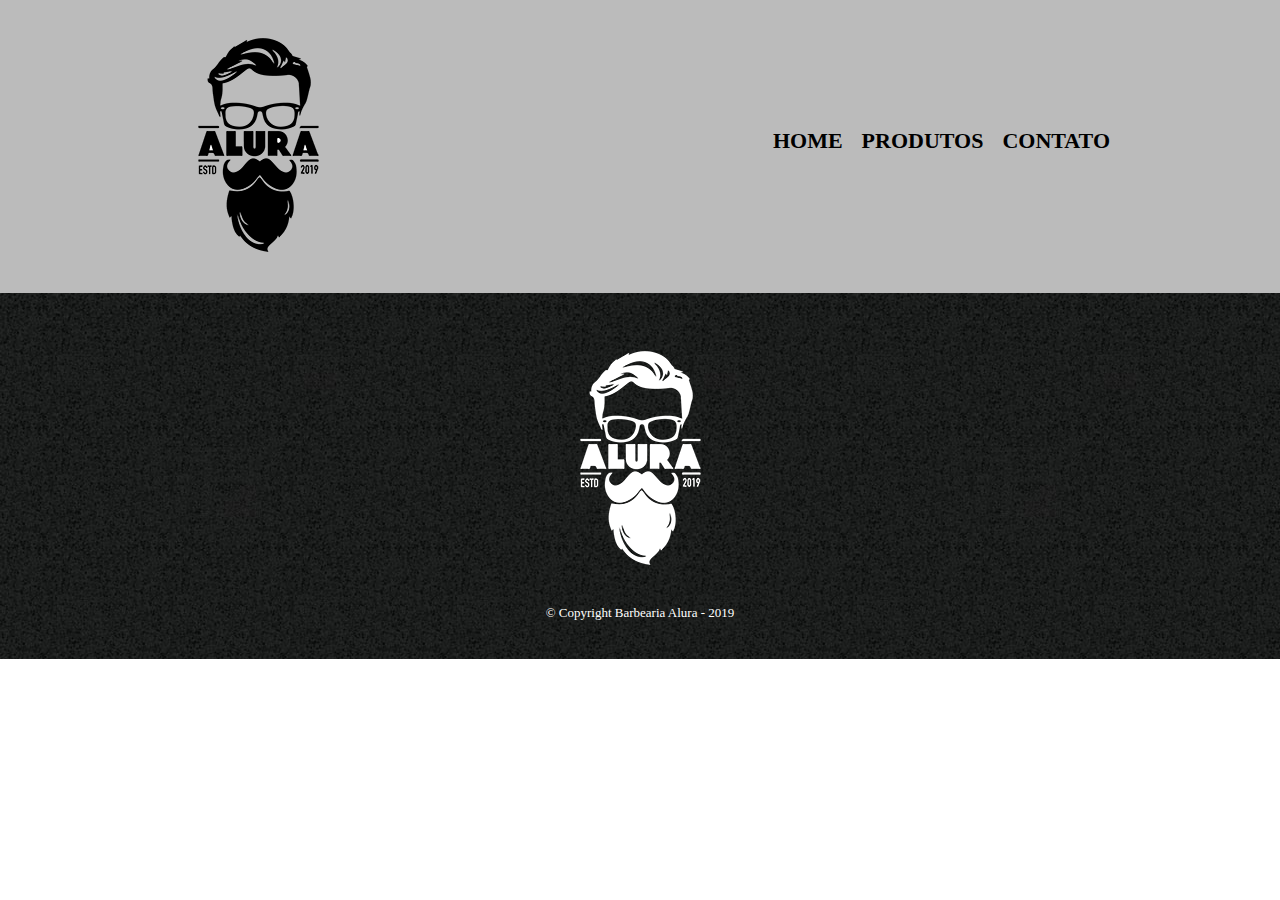
==== contato.html @ 5512bfbf "5" ====
<!DOCTYPE html>
<html>
    <head>
        <meta charset="UTF-8">
        <title>Contato - Barbearia Alura</title>

        <link rel="stylesheet" href="reset.css">
        <link rel="stylesheet" href="style.css">
    </head>
    <body>
        <header>
            <div class="caixa">
                <h1><img src="logo.png"></h1>

                <nav>
                    <ul>
                        <li><a href="index.html">Home</a></li>
                        <li><a href="produtos.html">Produtos</a></li>
                        <li><a href="contato.html">Contato</a></li>
                    </ul>
                </nav>
            </div>
        </header>

        <footer>
            <img src="logo-branco.png">
            <p class="copyright">&copy; Copyright Barbearia Alura - 2019</p>
        </footer>
    </body>
</html>
---- style.css ----
header {
	background: #BBBBBB;
	padding: 20px 0;
}

.caixa {
	position: relative;
	width: 940px;
	margin: 0 auto;
}

nav {
	position: absolute;
	top: 110px;
	right: 0;
}

nav li {
	display: inline;
	margin: 0 0 0 15px;
}

nav a {
	text-transform: uppercase;
	color: #000000;
	font-weight: bold;
	font-size: 22px;
	text-decoration: none;
}

nav a:hover {
	color: #C78C19;
	text-decoration: underline;
}

.produtos {
	width: 940px;
	margin: 0 auto;
	padding: 50px 0;
}

.produtos li {
	display: inline-block;
	text-align: center;
	width: 30%;
	vertical-align: top;
	margin: 0 1.5%;
	padding: 30px 20px;
	box-sizing: border-box;
	border: 2px solid #000000;
	border-radius: 10px;
}

.produtos li:hover {
	border-color: #C78C19;
}

.produtos li:active {
	border-color: #088C19;	
}

.produtos li:hover h2 {
	font-size: 34px;
}

.produtos h2 {
	font-size: 30px;
	font-weight: bold;
}

.produto-descricao {
	font-size: 18px;
}

.produto-preco {
	font-size: 22px;
	font-weight: bold;
	margin-top: 10px;
}

footer {
	text-align: center;
	background: url("bg.jpg");
	padding: 40px 0;
}

.copyright {
	color: #FFFFFF;
	font-size: 13px;
	margin: 20px 0 0;
}

/* Página de contato */
.contato {
	width: 940px;
	margin: 40px auto;
}

.contato label, .input-group legend {
	display: block;
	margin: 0 0 5px;
	font-size: 20px;
}

.campo-padrao, textarea {
	display: block;
	margin: 0 0 30px;
	padding: 10px 20px;
	width: 50%;
	border: 1px solid #aaa;
}

.input-group {
	margin: 0 0 20px;
}

.newsletter {
	margin: 0 0 20px;
}

.botao {
	margin: 20px 0 0;
	width: 30%;
	padding: 10px 20px;
	font-size: 24px;
	display: inline-block;
	background: orange;
	color: white;
	border: none;
	border-radius: 5px;
	transition: 1s;
}

.botao:hover {
	cursor: pointer;
	transform: scale(1.2);	
}

.funcionamento {
	width: 940px;
	margin: 0 auto 40px;
}

table {
	margin: 10px 0 0;
}

th  {
	background: #777777;
	color: #FFFFFF;
}


td, th {
	border: 1px solid #000000;
	padding: 5px 20px;
}
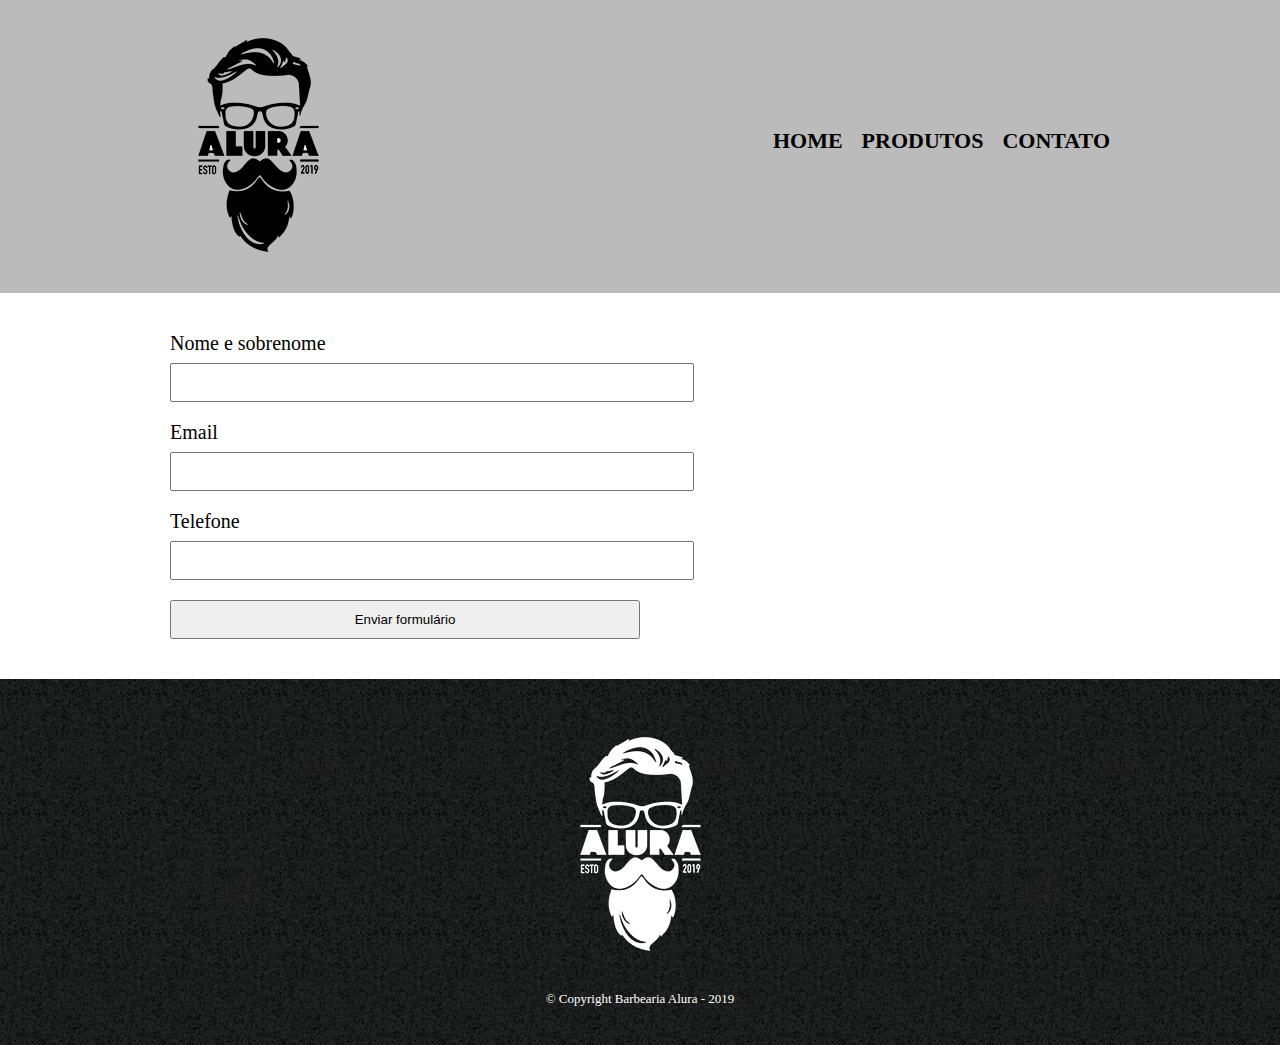
==== commit d3b82e1e: "6" ====
--- a/contato.html
+++ b/contato.html
@@ -22,6 +22,22 @@
             </div>
         </header>
 
+        <main>
+            <form>
+
+                <label for="nomesobrenome">Nome e sobrenome</label>
+                <input type="text" id="nomesobrenome">
+
+                <label for="email">Email</label>
+                <input type="text" id="email">
+
+                <label for="telfone">Telefone</label>
+                <input type="text" id="telefone">
+
+                <input type="submit" value="Enviar formulário">
+            </form>
+        </main>
+
         <footer>
             <img src="logo-branco.png">
             <p class="copyright">&copy; Copyright Barbearia Alura - 2019</p>
--- a/style.css
+++ b/style.css
@@ -154,4 +154,26 @@
 td, th {
 	border: 1px solid #000000;
 	padding: 5px 20px;
+}
+
+main {
+	width: 940px;
+	margin: 0 auto;
+}
+
+form {
+	margin: 40px 0;
+}
+
+form label {
+	display: block;
+	font-size: 20px;
+	margin: 0 0 10px;
+}
+
+form input {
+	display: block;
+	margin: 0 0 20px;
+	padding: 10px 25px;
+	width: 50%;
 }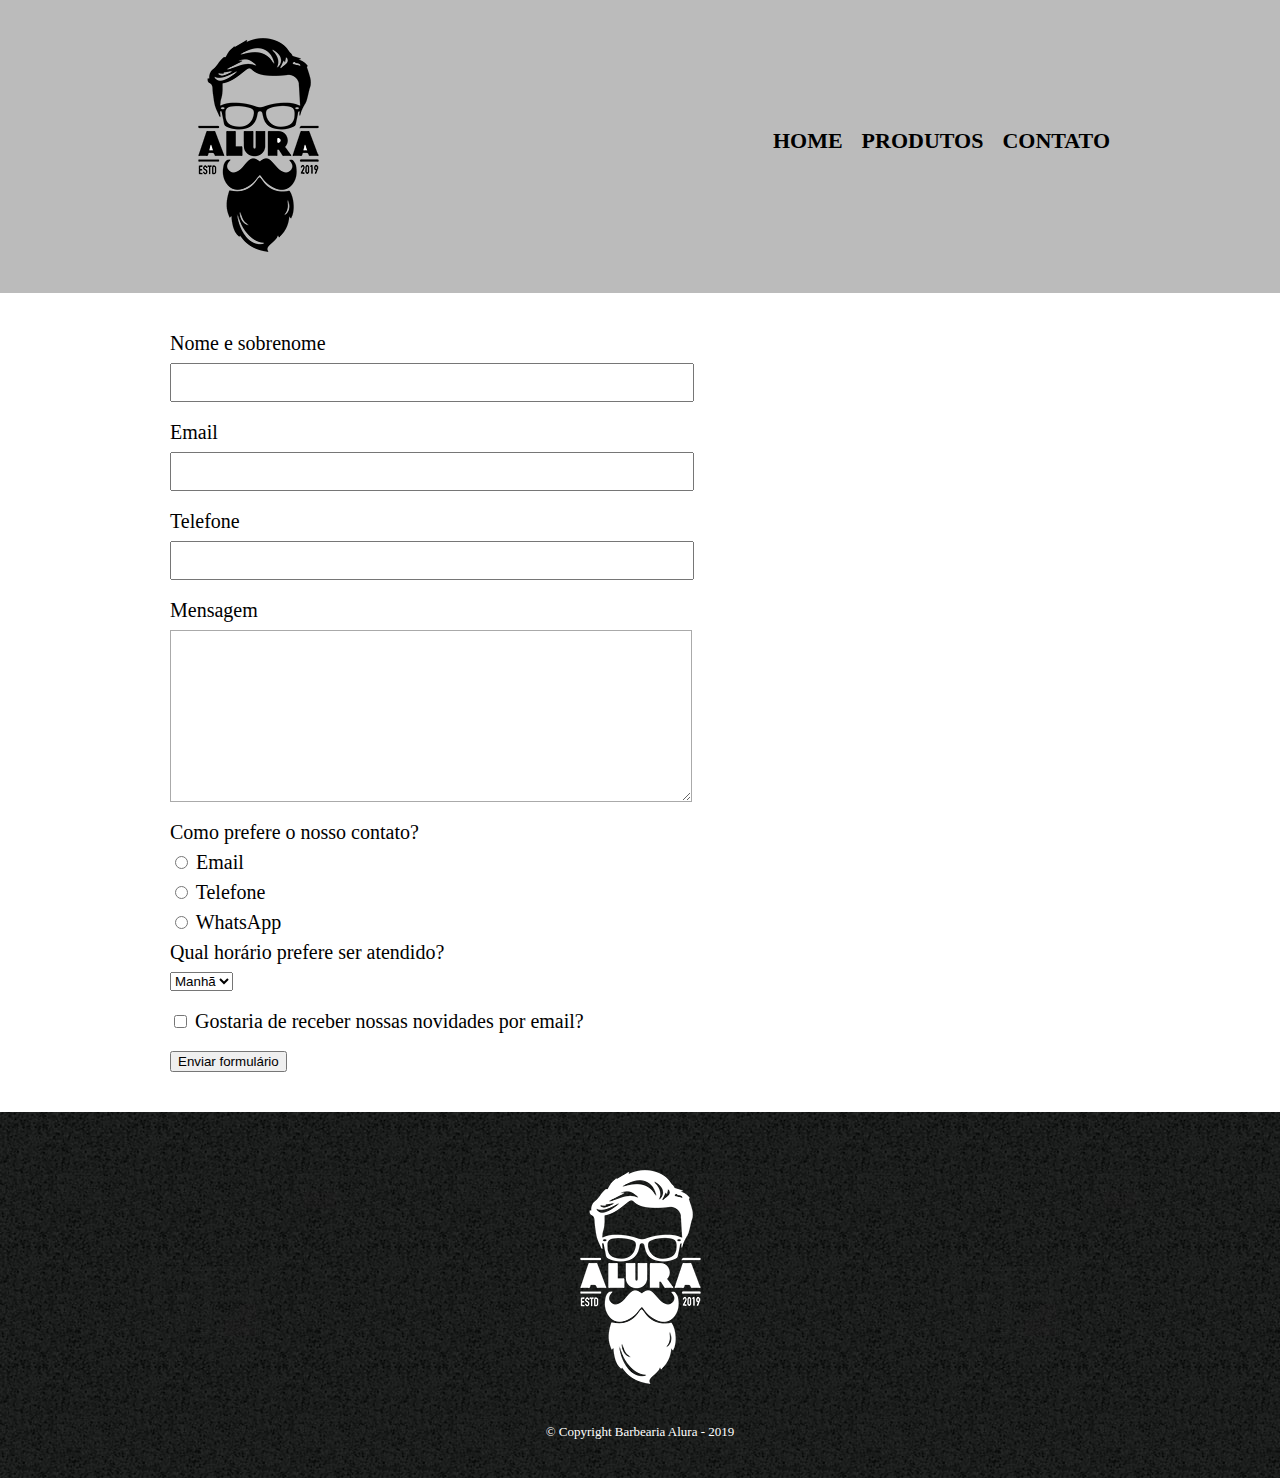
==== commit 090e9ede: "7" ====
--- a/contato.html
+++ b/contato.html
@@ -25,14 +25,50 @@
         <main>
             <form>
 
-                <label for="nomesobrenome">Nome e sobrenome</label>
-                <input type="text" id="nomesobrenome">
+                <label for="nomesobrenome" >Nome e sobrenome</label>
+                <input type="text" id="nomesobrenome" class="input-padrao">
 
-                <label for="email">Email</label>
-                <input type="text" id="email">
+                <label for="email" >Email</label>
+                <input type="text" id="email" class="input-padrao">
 
                 <label for="telfone">Telefone</label>
-                <input type="text" id="telefone">
+                <input type="text" id="telefone" class="input-padrao"> 
+
+                <label for="mensagem">Mensagem</label>
+                <textarea id="mensagem" cols="70" rows="10" class="input-padrao"></textarea>
+
+                <div>
+                    <p>Como prefere o nosso contato?</p>
+                    <label for="radio-email">
+                        <input type="radio" name="contato" value="email" id="radio-email">
+                        Email
+                    </label>
+
+                    <label for="radio-telefone">
+                        <input type="radio" name="contato" value="telefone" id="radio-telefone">
+                        Telefone
+                    </label>
+
+                    <label for="radio-whatsapp">
+                        <input type="radio" name="contato" value="whatsapp" id="radio-whatsapp">
+                        WhatsApp
+                    </label>
+                </div>
+
+                <div>
+                    <p>Qual horário prefere ser atendido?</p>
+                    <select>
+                        <option>Manhã</option>
+                        <option>Tarde</option>
+                        <option>Noite</option>
+                    </select>
+                </div>
+
+                <label class="checkbox">
+                    <input type="checkbox">
+                    Gostaria de receber nossas novidades por email?
+                </label>
+
 
                 <input type="submit" value="Enviar formulário">
             </form>
--- a/style.css
+++ b/style.css
@@ -165,15 +165,19 @@
 	margin: 40px 0;
 }
 
-form label {
+form label, form p {
 	display: block;
 	font-size: 20px;
 	margin: 0 0 10px;
 }
 
-form input {
+.input-padrao {
 	display: block;
 	margin: 0 0 20px;
 	padding: 10px 25px;
 	width: 50%;
+}
+
+.checkbox {
+    margin: 20px 0;
 }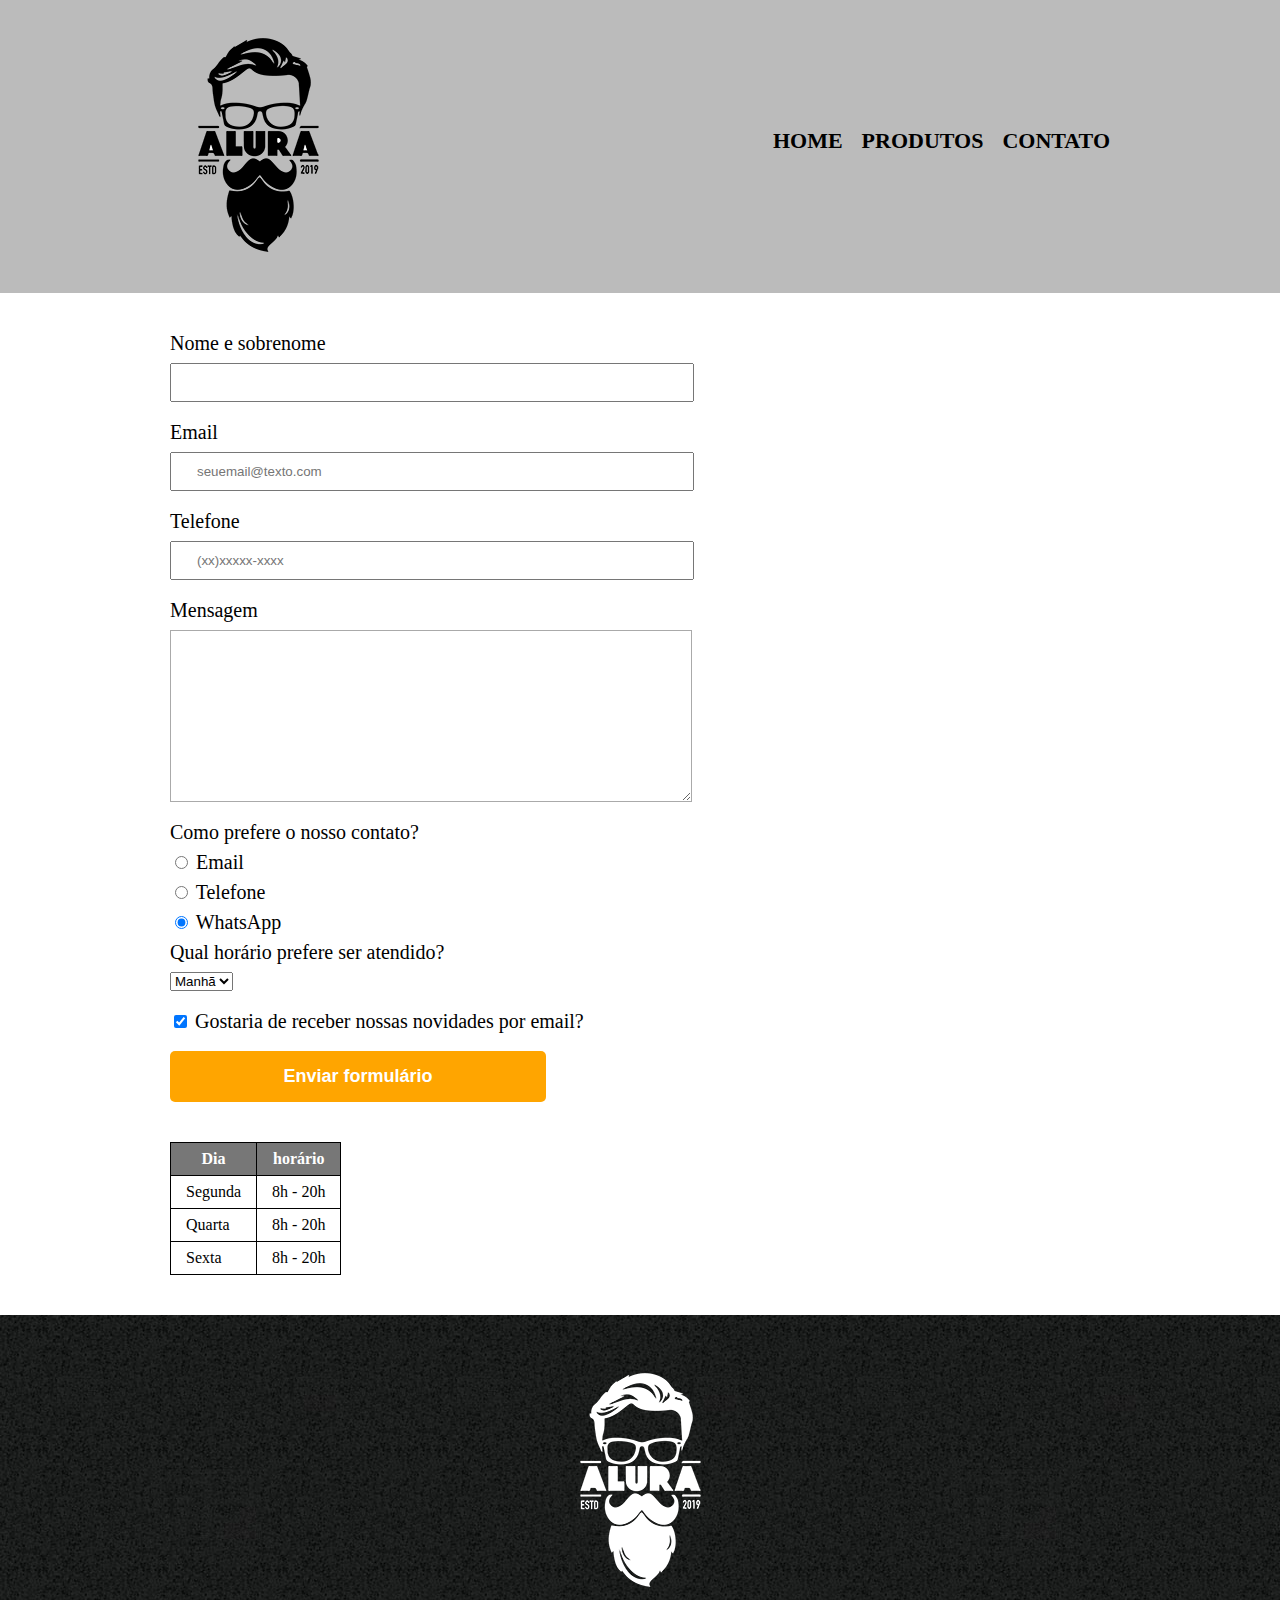
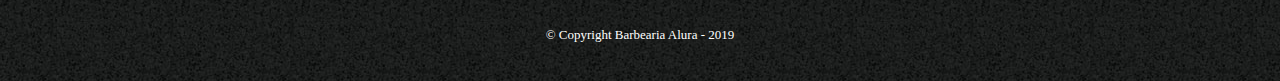
==== commit e5614617: "8" ====
--- a/contato.html
+++ b/contato.html
@@ -10,7 +10,7 @@
     <body>
         <header>
             <div class="caixa">
-                <h1><img src="logo.png"></h1>
+                <h1><img src="logo.png" alt="Logo da barbearia Alura"></h1>
 
                 <nav>
                     <ul>
@@ -26,19 +26,19 @@
             <form>
 
                 <label for="nomesobrenome" >Nome e sobrenome</label>
-                <input type="text" id="nomesobrenome" class="input-padrao">
+                <input type="text" id="nomesobrenome" class="input-padrao" required>
 
                 <label for="email" >Email</label>
-                <input type="text" id="email" class="input-padrao">
+                <input type="email" id="email" class="input-padrao" required placeholder="seuemail@texto.com">
 
-                <label for="telfone">Telefone</label>
-                <input type="text" id="telefone" class="input-padrao"> 
+                <label for="telefone">Telefone</label>
+                <input type="tel" id="telefone" class="input-padrao" required placeholder="(xx)xxxxx-xxxx"> 
 
                 <label for="mensagem">Mensagem</label>
-                <textarea id="mensagem" cols="70" rows="10" class="input-padrao"></textarea>
+                <textarea id="mensagem" cols="70" rows="10" class="input-padrao" required></textarea>
 
-                <div>
-                    <p>Como prefere o nosso contato?</p>
+                <fieldset>
+                    <legend>Como prefere o nosso contato?</legend>
                     <label for="radio-email">
                         <input type="radio" name="contato" value="email" id="radio-email">
                         Email
@@ -50,32 +50,56 @@
                     </label>
 
                     <label for="radio-whatsapp">
-                        <input type="radio" name="contato" value="whatsapp" id="radio-whatsapp">
+                        <input type="radio" name="contato" value="whatsapp" id="radio-whatsapp" checked>
                         WhatsApp
                     </label>
-                </div>
+                </fieldset>
 
-                <div>
-                    <p>Qual horário prefere ser atendido?</p>
+                <fieldset>
+                    <legend>Qual horário prefere ser atendido?</legend>
                     <select>
                         <option>Manhã</option>
                         <option>Tarde</option>
                         <option>Noite</option>
                     </select>
-                </div>
+                </fieldset>
 
                 <label class="checkbox">
-                    <input type="checkbox">
+                    <input type="checkbox" checked>
                     Gostaria de receber nossas novidades por email?
                 </label>
 
 
-                <input type="submit" value="Enviar formulário">
+                <input type="submit" value="Enviar formulário" class="enviar">
             </form>
+
+            <table>
+                <thead>
+                    <tr>
+                        <th>Dia</th>
+                        <th>horário</th>
+                    </tr>
+                </thead>
+                <tbody>
+                    <tr>
+                        <td>Segunda</td>
+                        <td>8h - 20h</td>
+                    </tr>
+                    <tr>
+                        <td>Quarta</td>
+                        <td>8h - 20h</td>
+                    </tr>
+                    <tr>
+                        <td>Sexta</td>
+                        <td>8h - 20h</td>
+                    </tr>
+                </tbody>
+            </table>
+
         </main>
 
         <footer>
-            <img src="logo-branco.png">
+            <img src="logo-branco.png" alt="Logo de rodapé da barbearia Alura">
             <p class="copyright">&copy; Copyright Barbearia Alura - 2019</p>
         </footer>
     </body>
--- a/style.css
+++ b/style.css
@@ -165,7 +165,7 @@
 	margin: 40px 0;
 }
 
-form label, form p {
+form label, form legend {
 	display: block;
 	font-size: 20px;
 	margin: 0 0 10px;
@@ -180,4 +180,38 @@
 
 .checkbox {
     margin: 20px 0;
-}+}
+
+.enviar {
+	width: 40%;
+	padding: 15px 0;
+	background: orange;
+	color: white;
+	font-weight: bold;
+	font-size: 18px;
+	border: none;
+	border-radius: 5px;
+	transition: 1s all;
+	cursor: pointer;
+}
+
+.enviar:hover {
+	background: darkorange;
+	transform: scale(1.2);
+}
+
+table {
+	margin: 20px 0 40px;
+}
+
+thead {
+	background: #555555;
+	color: white;
+	font-weight: bold;
+}
+
+td, th {
+	border: 1px solid #000000;
+	padding: 8px 15px;
+}
+
